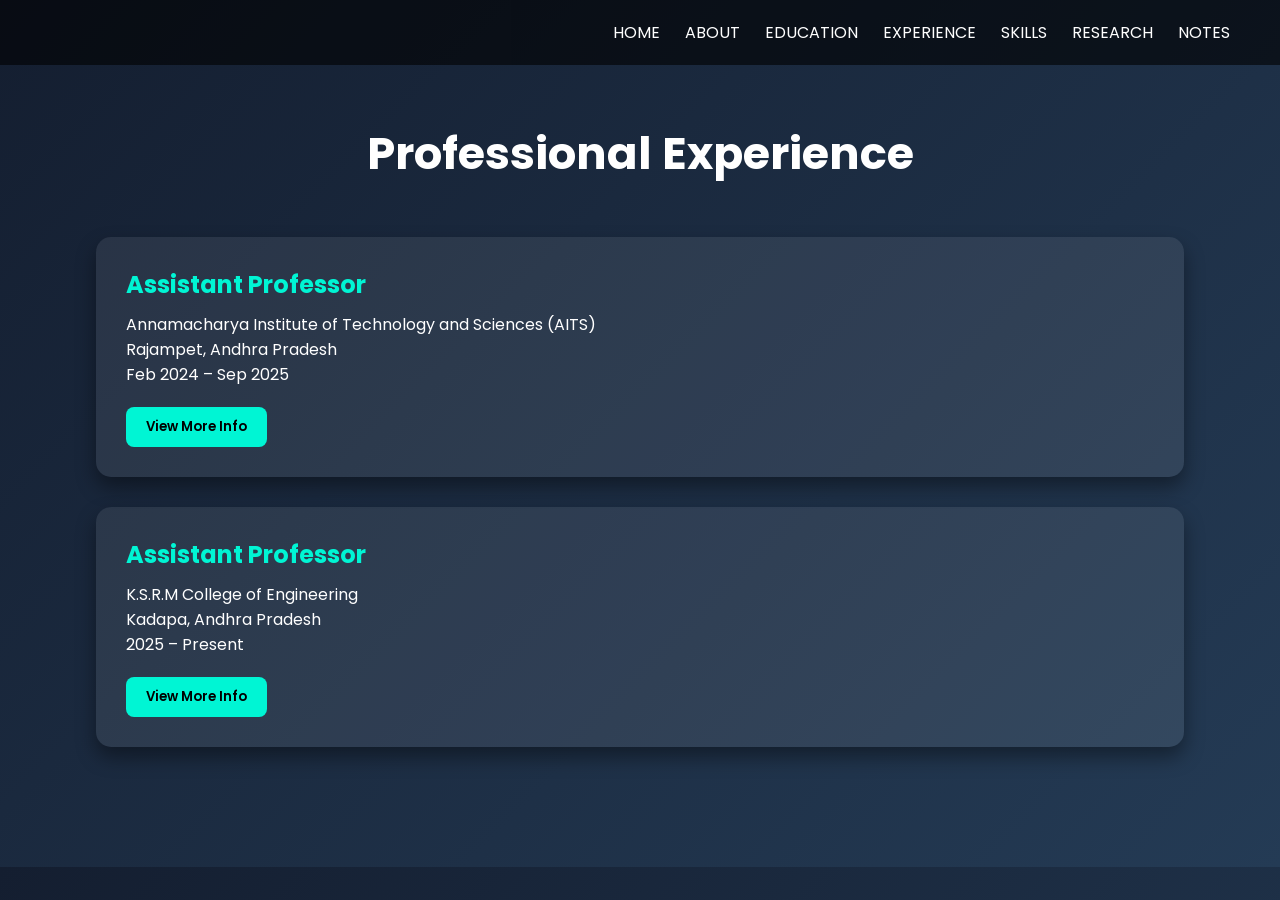
==== experience.html @ d3f0e7f0 "Initial commit" ====
<!DOCTYPE html>
<html lang="en">
<head>
<meta charset="UTF-8">
<title>Professional Experience</title>

<link href="https://fonts.googleapis.com/css2?family=Poppins:wght@300;400;500;600;700&display=swap" rel="stylesheet">

<style>

*{
  margin:0;
  padding:0;
  box-sizing:border-box;
  font-family:Poppins,sans-serif;
}

body{
  background:linear-gradient(135deg,#141e30,#243b55);
  color:white;
}

/* Navbar */
header{
  padding:20px 50px;
  display:flex;
  justify-content:flex-end;
  background:rgba(0,0,0,0.6);
  position:fixed;
  width:100%;
  top:0;
  z-index:1000;
}

nav ul{
  list-style:none;
  display:flex;
  gap:25px;
}

nav ul li a{
  text-decoration:none;
  color:white;
  transition:0.3s;
}

nav ul li a:hover{
  color:#00f5d4;
}

/* Container */
.container{
  width:85%;
  margin:120px auto;
}

h1{
  text-align:center;
  margin-bottom:50px;
  font-size:2.8rem;
}

/* Cards */
.card{
  background:rgba(255,255,255,0.08);
  padding:30px;
  border-radius:15px;
  margin-bottom:30px;
  box-shadow:0 10px 20px rgba(0,0,0,0.4);
}

.card h2{
  color:#00f5d4;
  margin-bottom:10px;
}

.card p{
  margin-bottom:15px;
}

/* Buttons */
button{
  padding:10px 20px;
  border:none;
  border-radius:8px;
  background:#00f5d4;
  cursor:pointer;
  font-weight:600;
  transition:0.3s;
  margin-top:5px;
}

button:hover{
  background:#02c7ac;
}

/* Details */
.details{
  display:none;
  margin-top:20px;
  background:rgba(255,255,255,0.08);
  padding:25px;
  border-radius:15px;
}

.details h3{
  margin-top:20px;
  color:#ffd166;
}

/* Readable Lines */
.read-line{
  opacity:0;
  margin-top:10px;
  font-size:15px;
  line-height:1.7;
}

/* Gallery */
.gallery{
  display:none;
  margin-top:20px;
}

.gallery-grid{
  display:grid;
  grid-template-columns:repeat(auto-fit,minmax(200px,1fr));
  gap:15px;
  margin-top:20px;
}

.gallery img{
  width:100%;
  border-radius:10px;
  height:180px;
  object-fit:cover;
  transition:0.4s;
  cursor:pointer;
}

.gallery img:hover{
  transform:scale(1.05);
}

/* Lightbox */
#lightbox{
  display:none;
  position:fixed;
  top:0;
  left:0;
  width:100%;
  height:100%;
  background:rgba(0,0,0,0.9);
  justify-content:center;
  align-items:center;
  z-index:2000;
  cursor:pointer;
}

#lightbox img{
  max-width:90%;
  max-height:90%;
  border-radius:10px;
  box-shadow:0 0 20px rgba(255,255,255,0.2);
}

#lightbox span{
  position:absolute;
  top:20px;
  right:40px;
  font-size:2rem;
  color:white;
  cursor:pointer;
}

</style>
</head>

<body>

<header>
<nav>
<ul>
<li><a href="index.html">HOME</a></li>
<li><a href="about.html">ABOUT</a></li>
<li><a href="education.html">EDUCATION</a></li>
<li><a href="experience.html">EXPERIENCE</a></li>
<li><a href="skills.html">SKILLS</a></li>
<li><a href="research.html">RESEARCH</a></li>
<li><a href="notes.html">NOTES</a></li>
</ul>
</nav>
</header>

<div class="container">

<h1>Professional Experience</h1>

<!-- EXPERIENCE 1 -->
<div class="card">

<h2>Assistant Professor</h2>

<p>
Annamacharya Institute of Technology and Sciences (AITS)<br>
Rajampet, Andhra Pradesh<br>
Feb 2024 – Sep 2025
</p>

<button onclick="toggleDetails('aits',this)">View More Info</button>

<div class="details" id="aits">

<h3>Teaching Responsibilities</h3>
<p class="read-line">Handled core subjects including Database Management Systems (DBMS).</p>
<p class="read-line">Taught Data Warehousing and Data Mining concepts.</p>
<p class="read-line">Delivered sessions on Full Stack Web Development.</p>
<p class="read-line">Handled Java Programming courses and lab sessions.</p>
<p class="read-line">Taught Computer Vision & Image Processing.</p>
<p class="read-line">Introduced students to Natural Language Processing basics.</p>
<p class="read-line">Conducted IT workshops on Microsoft Office applications.</p>

<h3>Student Mentorship</h3>
<p class="read-line">Guided final year students in academic projects.</p>
<p class="read-line">Provided research guidance and project support.</p>
<p class="read-line">Served as Class Teacher for fourth-year students.</p>
<p class="read-line">Monitored academic performance and progress.</p>
<p class="read-line">Provided career counseling and mentoring.</p>

<h3>Institutional Responsibilities</h3>
<p class="read-line">Coordinated placement training activities.</p>
<p class="read-line">Improved student aptitude and interview skills.</p>
<p class="read-line">Organized technical and personality development programs.</p>
<p class="read-line">Served as NSS Coordinator for community service activities.</p>

<br>
<button onclick="toggleGallery('gallery1')">Gallery & Certificates</button>

<div class="gallery" id="gallery1">
<div class="gallery-grid">
<img src="au1.jpeg" onclick="openLightbox(this)">
<img src="au2.jpeg" onclick="openLightbox(this)">
<img src="au3.jpeg" onclick="openLightbox(this)">
<img src="image4.jpg" onclick="openLightbox(this)">
</div>
</div>

</div>
</div>

<!-- EXPERIENCE 2 -->
<div class="card">

<h2>Assistant Professor</h2>

<p>
K.S.R.M College of Engineering<br>
Kadapa, Andhra Pradesh<br>
2025 – Present
</p>

<button onclick="toggleDetails('ksrm',this)">View More Info</button>

<div class="details" id="ksrm">

<h3>Teaching Responsibilities</h3>
<p class="read-line">Delivering lectures in Computer Science subjects.</p>
<p class="read-line">Conducting laboratory sessions for programming courses.</p>
<p class="read-line">Teaching database and software development concepts.</p>

<h3>Academic Contributions</h3>
<p class="read-line">Preparing lecture materials and presentations.</p>
<p class="read-line">Designing assignments and lab exercises.</p>
<p class="read-line">Encouraging practical and problem-solving learning methods.</p>

<h3>Student Support</h3>
<p class="read-line">Mentoring students in academic development.</p>
<p class="read-line">Helping students strengthen programming skills.</p>
<p class="read-line">Guiding students toward modern computing technologies.</p>

<br>
<button onclick="toggleGallery('gallery2')">Gallery & Certificates</button>

<div class="gallery" id="gallery2">
<div class="gallery-grid">
<img src="image5.jpg" onclick="openLightbox(this)">
<img src="image6.jpg" onclick="openLightbox(this)">
<img src="image7.jpg" onclick="openLightbox(this)">
<img src="image8.jpg" onclick="openLightbox(this)">
</div>
</div>

</div>
</div>

</div>

<!-- Lightbox -->
<div id="lightbox" onclick="closeLightbox()">
  <span onclick="closeLightbox()">&times;</span>
  <img id="lightbox-img" src="">
</div>

<script>
function toggleDetails(id,btn){
  let section=document.getElementById(id);
  if(section.style.display==="block"){
    section.style.display="none";
    btn.innerText="View More Info";
  } else {
    section.style.display="block";
    btn.innerText="Hide Info";
    let lines=section.querySelectorAll(".read-line");
    lines.forEach((line,index)=>{
      line.style.opacity="0";
      setTimeout(()=>{
        line.style.transition="opacity 1s";
        line.style.opacity="1";
      },index*300);
    });
  }
}

function toggleGallery(id){
  let g=document.getElementById(id);
  g.style.display = g.style.display === "block" ? "none" : "block";
}

// Lightbox
function openLightbox(img){
  let lightbox=document.getElementById("lightbox");
  let lbImg=document.getElementById("lightbox-img");
  lbImg.src=img.src;
  lightbox.style.display="flex";
}

function closeLightbox(){
  let lightbox=document.getElementById("lightbox");
  lightbox.style.display="none";
}
</script>

</body>
</html>
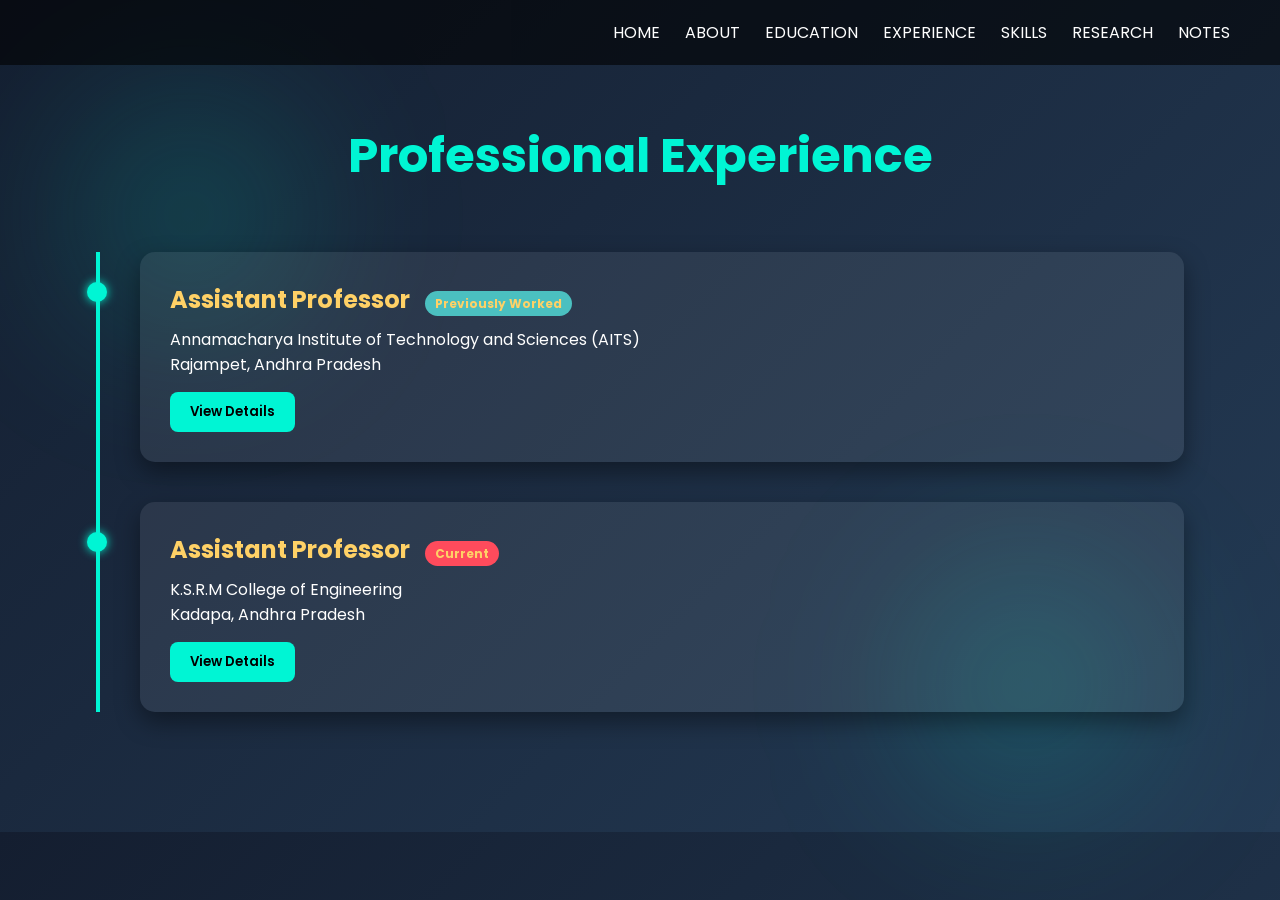
==== commit 74806c32: "Updated portfolio page" ====
--- a/experience.html
+++ b/experience.html
@@ -9,174 +9,255 @@
 <style>
 
 *{
-  margin:0;
-  padding:0;
-  box-sizing:border-box;
-  font-family:Poppins,sans-serif;
+margin:0;
+padding:0;
+box-sizing:border-box;
+font-family:Poppins,sans-serif;
 }
 
 body{
-  background:linear-gradient(135deg,#141e30,#243b55);
-  color:white;
+background:linear-gradient(135deg,#141e30,#243b55);
+color:white;
+overflow-x:hidden;
+}
+
+/* Floating positive background */
+
+.bg-circle{
+position:fixed;
+width:250px;
+height:250px;
+border-radius:50%;
+background:rgba(0,245,212,0.15);
+filter:blur(80px);
+animation:float 10s infinite alternate;
+}
+
+.bg1{top:10%;left:5%}
+.bg2{bottom:10%;right:10%}
+
+@keyframes float{
+from{transform:translateY(0)}
+to{transform:translateY(80px)}
 }
 
 /* Navbar */
+
 header{
-  padding:20px 50px;
-  display:flex;
-  justify-content:flex-end;
-  background:rgba(0,0,0,0.6);
-  position:fixed;
-  width:100%;
-  top:0;
-  z-index:1000;
+padding:20px 50px;
+display:flex;
+justify-content:flex-end;
+background:rgba(0,0,0,0.6);
+position:fixed;
+width:100%;
+top:0;
+z-index:1000;
 }
 
 nav ul{
-  list-style:none;
-  display:flex;
-  gap:25px;
+list-style:none;
+display:flex;
+gap:25px;
 }
 
 nav ul li a{
-  text-decoration:none;
-  color:white;
-  transition:0.3s;
+text-decoration:none;
+color:white;
+transition:0.3s;
 }
 
 nav ul li a:hover{
-  color:#00f5d4;
+color:#00f5d4;
 }
 
 /* Container */
+
 .container{
-  width:85%;
-  margin:120px auto;
+width:85%;
+margin:120px auto;
 }
 
 h1{
-  text-align:center;
-  margin-bottom:50px;
-  font-size:2.8rem;
+text-align:center;
+font-size:3rem;
+margin-bottom:60px;
+color:#00f5d4;
+}
+
+/* Timeline */
+
+.timeline{
+position:relative;
+margin:auto;
+padding-left:40px;
+border-left:4px solid #00f5d4;
 }
 
 /* Cards */
+
 .card{
-  background:rgba(255,255,255,0.08);
-  padding:30px;
-  border-radius:15px;
-  margin-bottom:30px;
-  box-shadow:0 10px 20px rgba(0,0,0,0.4);
-}
+background:rgba(255,255,255,0.08);
+padding:30px;
+border-radius:15px;
+margin-bottom:40px;
+box-shadow:0 10px 25px rgba(0,0,0,0.4);
+transition:0.4s;
+position:relative;
+}
+
+.card:hover{
+transform:translateY(-10px);
+box-shadow:0 0 30px #00f5d4;
+}
+
+/* Timeline dot */
+
+.card::before{
+content:'';
+position:absolute;
+left:-53px;
+top:30px;
+width:20px;
+height:20px;
+background:#00f5d4;
+border-radius:50%;
+box-shadow:0 0 10px #00f5d4;
+}
+
+/* Title */
 
 .card h2{
-  color:#00f5d4;
-  margin-bottom:10px;
-}
-
-.card p{
-  margin-bottom:15px;
+color:#ffd166;
+margin-bottom:10px;
+}
+
+/* Badges */
+
+.badge{
+padding:4px 10px;
+border-radius:20px;
+font-size:12px;
+margin-left:10px;
+}
+
+.current{
+background:#ff4b5c;
+animation:blink 1.2s infinite;
+}
+
+.previous{
+background:#4bc0c0;
+}
+
+@keyframes blink{
+0%{opacity:1}
+50%{opacity:0.4}
+100%{opacity:1}
 }
 
 /* Buttons */
+
 button{
-  padding:10px 20px;
-  border:none;
-  border-radius:8px;
-  background:#00f5d4;
-  cursor:pointer;
-  font-weight:600;
-  transition:0.3s;
-  margin-top:5px;
+padding:10px 20px;
+border:none;
+border-radius:8px;
+background:#00f5d4;
+cursor:pointer;
+font-weight:600;
+margin-top:15px;
+transition:0.3s;
 }
 
 button:hover{
-  background:#02c7ac;
+background:#02c7ac;
 }
 
 /* Details */
+
 .details{
-  display:none;
-  margin-top:20px;
-  background:rgba(255,255,255,0.08);
-  padding:25px;
-  border-radius:15px;
+display:none;
+margin-top:25px;
+background:rgba(255,255,255,0.08);
+padding:25px;
+border-radius:12px;
 }
 
 .details h3{
-  margin-top:20px;
-  color:#ffd166;
-}
-
-/* Readable Lines */
+margin-top:20px;
+color:#ffd166;
+}
+
+/* Read animation */
+
 .read-line{
-  opacity:0;
-  margin-top:10px;
-  font-size:15px;
-  line-height:1.7;
+opacity:0;
+margin-top:10px;
+line-height:1.7;
 }
 
 /* Gallery */
+
 .gallery{
-  display:none;
-  margin-top:20px;
+display:none;
+margin-top:20px;
 }
 
 .gallery-grid{
-  display:grid;
-  grid-template-columns:repeat(auto-fit,minmax(200px,1fr));
-  gap:15px;
-  margin-top:20px;
+display:grid;
+grid-template-columns:repeat(auto-fit,minmax(200px,1fr));
+gap:15px;
 }
 
 .gallery img{
-  width:100%;
-  border-radius:10px;
-  height:180px;
-  object-fit:cover;
-  transition:0.4s;
-  cursor:pointer;
+width:100%;
+height:180px;
+object-fit:cover;
+border-radius:10px;
+cursor:pointer;
+transition:0.4s;
 }
 
 .gallery img:hover{
-  transform:scale(1.05);
+transform:scale(1.08);
+box-shadow:0 0 15px #00f5d4;
 }
 
 /* Lightbox */
+
 #lightbox{
-  display:none;
-  position:fixed;
-  top:0;
-  left:0;
-  width:100%;
-  height:100%;
-  background:rgba(0,0,0,0.9);
-  justify-content:center;
-  align-items:center;
-  z-index:2000;
-  cursor:pointer;
+display:none;
+position:fixed;
+top:0;
+left:0;
+width:100%;
+height:100%;
+background:rgba(0,0,0,0.9);
+justify-content:center;
+align-items:center;
+z-index:2000;
 }
 
 #lightbox img{
-  max-width:90%;
-  max-height:90%;
-  border-radius:10px;
-  box-shadow:0 0 20px rgba(255,255,255,0.2);
+max-width:90%;
+max-height:90%;
+border-radius:10px;
 }
 
 #lightbox span{
-  position:absolute;
-  top:20px;
-  right:40px;
-  font-size:2rem;
-  color:white;
-  cursor:pointer;
+position:absolute;
+top:20px;
+right:40px;
+font-size:2rem;
+cursor:pointer;
 }
 
 </style>
 </head>
 
 <body>
+
+<div class="bg-circle bg1"></div>
+<div class="bg-circle bg2"></div>
 
 <header>
 <nav>
@@ -196,148 +277,136 @@
 
 <h1>Professional Experience</h1>
 
-<!-- EXPERIENCE 1 -->
+<div class="timeline">
+
+<!-- Previous Job -->
+
 <div class="card">
 
-<h2>Assistant Professor</h2>
+<h2>Assistant Professor <span class="badge previous">Previously Worked</span></h2>
 
 <p>
 Annamacharya Institute of Technology and Sciences (AITS)<br>
-Rajampet, Andhra Pradesh<br>
-Feb 2024 – Sep 2025
+Rajampet, Andhra Pradesh
 </p>
 
-<button onclick="toggleDetails('aits',this)">View More Info</button>
+<button onclick="toggleDetails('aits',this)">View Details</button>
 
 <div class="details" id="aits">
 
 <h3>Teaching Responsibilities</h3>
-<p class="read-line">Handled core subjects including Database Management Systems (DBMS).</p>
-<p class="read-line">Taught Data Warehousing and Data Mining concepts.</p>
-<p class="read-line">Delivered sessions on Full Stack Web Development.</p>
-<p class="read-line">Handled Java Programming courses and lab sessions.</p>
+
+<p class="read-line">Handled Database Management Systems.</p>
+<p class="read-line">Taught Data Warehousing & Data Mining.</p>
+<p class="read-line">Delivered Full Stack Web Development sessions.</p>
+<p class="read-line">Conducted Java programming labs.</p>
 <p class="read-line">Taught Computer Vision & Image Processing.</p>
-<p class="read-line">Introduced students to Natural Language Processing basics.</p>
-<p class="read-line">Conducted IT workshops on Microsoft Office applications.</p>
 
 <h3>Student Mentorship</h3>
-<p class="read-line">Guided final year students in academic projects.</p>
-<p class="read-line">Provided research guidance and project support.</p>
-<p class="read-line">Served as Class Teacher for fourth-year students.</p>
-<p class="read-line">Monitored academic performance and progress.</p>
-<p class="read-line">Provided career counseling and mentoring.</p>
-
-<h3>Institutional Responsibilities</h3>
-<p class="read-line">Coordinated placement training activities.</p>
-<p class="read-line">Improved student aptitude and interview skills.</p>
-<p class="read-line">Organized technical and personality development programs.</p>
-<p class="read-line">Served as NSS Coordinator for community service activities.</p>
-
-<br>
-<button onclick="toggleGallery('gallery1')">Gallery & Certificates</button>
-
-<div class="gallery" id="gallery1">
-<div class="gallery-grid">
-<img src="au1.jpeg" onclick="openLightbox(this)">
-<img src="au2.jpeg" onclick="openLightbox(this)">
-<img src="au3.jpeg" onclick="openLightbox(this)">
-<img src="image4.jpg" onclick="openLightbox(this)">
-</div>
-</div>
-
-</div>
-</div>
-
-<!-- EXPERIENCE 2 -->
+
+<p class="read-line">Guided final year academic projects.</p>
+<p class="read-line">Provided research mentoring and guidance.</p>
+<p class="read-line">Served as class teacher for final year students.</p>
+
+</div>
+
+</div>
+
+<!-- Current Job -->
+
 <div class="card">
 
-<h2>Assistant Professor</h2>
+<h2>Assistant Professor <span class="badge current">Current</span></h2>
 
 <p>
 K.S.R.M College of Engineering<br>
-Kadapa, Andhra Pradesh<br>
-2025 – Present
+Kadapa, Andhra Pradesh
 </p>
 
-<button onclick="toggleDetails('ksrm',this)">View More Info</button>
+<button onclick="toggleDetails('ksrm',this)">View Details</button>
 
 <div class="details" id="ksrm">
 
-<h3>Teaching Responsibilities</h3>
+<h3>Teaching</h3>
+
 <p class="read-line">Delivering lectures in Computer Science subjects.</p>
-<p class="read-line">Conducting laboratory sessions for programming courses.</p>
-<p class="read-line">Teaching database and software development concepts.</p>
-
-<h3>Academic Contributions</h3>
-<p class="read-line">Preparing lecture materials and presentations.</p>
-<p class="read-line">Designing assignments and lab exercises.</p>
-<p class="read-line">Encouraging practical and problem-solving learning methods.</p>
+<p class="read-line">Conducting laboratory sessions.</p>
+<p class="read-line">Teaching database and programming courses.</p>
 
 <h3>Student Support</h3>
-<p class="read-line">Mentoring students in academic development.</p>
-<p class="read-line">Helping students strengthen programming skills.</p>
-<p class="read-line">Guiding students toward modern computing technologies.</p>
-
-<br>
-<button onclick="toggleGallery('gallery2')">Gallery & Certificates</button>
-
-<div class="gallery" id="gallery2">
-<div class="gallery-grid">
-<img src="image5.jpg" onclick="openLightbox(this)">
-<img src="image6.jpg" onclick="openLightbox(this)">
-<img src="image7.jpg" onclick="openLightbox(this)">
-<img src="image8.jpg" onclick="openLightbox(this)">
-</div>
-</div>
-
-</div>
-</div>
-
-</div>
-
-<!-- Lightbox -->
+
+<p class="read-line">Mentoring students academically.</p>
+<p class="read-line">Helping students improve coding skills.</p>
+<p class="read-line">Encouraging real-world learning methods.</p>
+
+</div>
+
+</div>
+
+</div>
+
+</div>
+
 <div id="lightbox" onclick="closeLightbox()">
-  <span onclick="closeLightbox()">&times;</span>
-  <img id="lightbox-img" src="">
+<span onclick="closeLightbox()">&times;</span>
+<img id="lightbox-img">
 </div>
 
 <script>
+
 function toggleDetails(id,btn){
-  let section=document.getElementById(id);
-  if(section.style.display==="block"){
-    section.style.display="none";
-    btn.innerText="View More Info";
-  } else {
-    section.style.display="block";
-    btn.innerText="Hide Info";
-    let lines=section.querySelectorAll(".read-line");
-    lines.forEach((line,index)=>{
-      line.style.opacity="0";
-      setTimeout(()=>{
-        line.style.transition="opacity 1s";
-        line.style.opacity="1";
-      },index*300);
-    });
-  }
-}
-
-function toggleGallery(id){
-  let g=document.getElementById(id);
-  g.style.display = g.style.display === "block" ? "none" : "block";
-}
-
-// Lightbox
+
+let section=document.getElementById(id);
+
+if(section.style.display==="block"){
+
+section.style.display="none";
+btn.innerText="View Details";
+
+}
+
+else{
+
+section.style.display="block";
+btn.innerText="Hide Details";
+
+let lines=section.querySelectorAll(".read-line");
+
+lines.forEach((line,index)=>{
+
+line.style.opacity="0";
+
+setTimeout(()=>{
+
+line.style.transition="opacity 1s";
+line.style.opacity="1";
+
+},index*300);
+
+});
+
+}
+
+}
+
 function openLightbox(img){
-  let lightbox=document.getElementById("lightbox");
-  let lbImg=document.getElementById("lightbox-img");
-  lbImg.src=img.src;
-  lightbox.style.display="flex";
+
+let lightbox=document.getElementById("lightbox");
+
+let lb=document.getElementById("lightbox-img");
+
+lb.src=img.src;
+
+lightbox.style.display="flex";
+
 }
 
 function closeLightbox(){
-  let lightbox=document.getElementById("lightbox");
-  lightbox.style.display="none";
-}
+
+document.getElementById("lightbox").style.display="none";
+
+}
+
 </script>
 
 </body>
